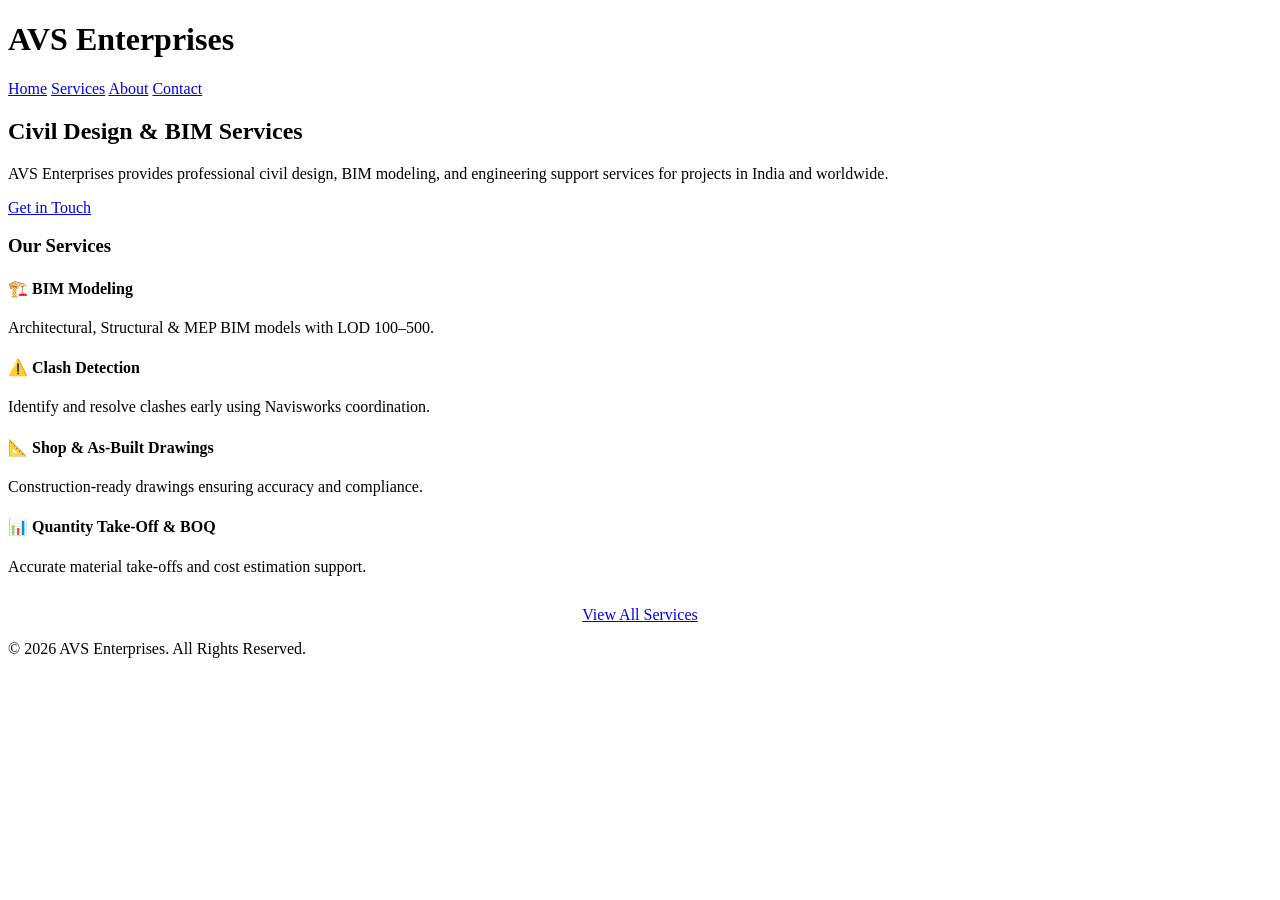
==== index.html @ fd09c1a2 "Add files via upload" ====
<!DOCTYPE html>
<html lang="en">
<head>
  <meta charset="UTF-8" />
  <meta name="viewport" content="width=device-width, initial-scale=1.0" />
  <title>AVS Enterprises | Civil Design & BIM Services</title>
  <link rel="stylesheet" href="css/style.css" />
</head>
<body>

  <!-- NAVBAR -->
  <header class="navbar">
    <div class="container">
      <h1 class="logo">AVS Enterprises</h1>
      <nav>
        <a href="index.html" class="active">Home</a>
        <a href="services.html">Services</a>
        <a href="about.html">About</a>
        <a href="contact.html">Contact</a>
      </nav>
    </div>
  </header>

  <!-- HERO SECTION -->
  <section class="hero">
    <div class="container">
      <h2>Civil Design & BIM Services</h2>
      <p>
        AVS Enterprises provides professional civil design,
        BIM modeling, and engineering support services
        for projects in India and worldwide.
      </p>
      <a href="contact.html" class="btn">Get in Touch</a>
    </div>
  </section>

  <!-- SERVICES PREVIEW -->
  <section class="services">
    <div class="container">
      <h3>Our Services</h3>

      <div class="services-grid">

        <div class="service-card">
          <h4>🏗️ BIM Modeling</h4>
          <p>Architectural, Structural & MEP BIM models with LOD 100–500.</p>
        </div>

        <div class="service-card">
          <h4>⚠️ Clash Detection</h4>
          <p>Identify and resolve clashes early using Navisworks coordination.</p>
        </div>

        <div class="service-card">
          <h4>📐 Shop & As-Built Drawings</h4>
          <p>Construction-ready drawings ensuring accuracy and compliance.</p>
        </div>

        <div class="service-card">
          <h4>📊 Quantity Take-Off & BOQ</h4>
          <p>Accurate material take-offs and cost estimation support.</p>
        </div>

      </div>

      <div style="text-align:center; margin-top:30px;">
        <a href="services.html" class="btn">View All Services</a>
      </div>
    </div>
  </section>

  <!-- FOOTER -->
  <footer class="footer">
    <p>© 2026 AVS Enterprises. All Rights Reserved.</p>
  </footer>

</body>
</html>
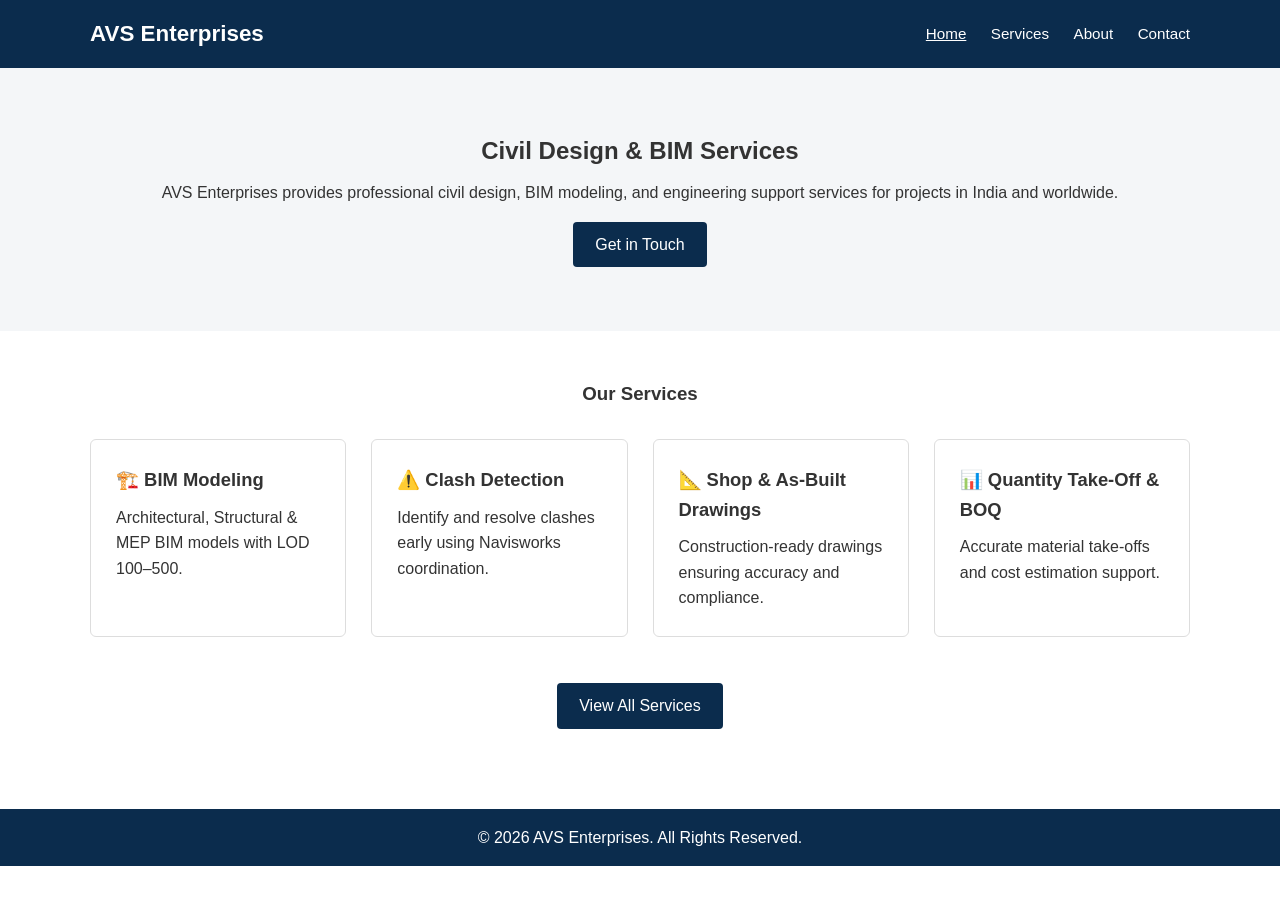
==== commit e1d0328a: "Update index.html" ====
--- a/index.html
+++ b/index.html
@@ -2,8 +2,27 @@
 <html lang="en">
 <head>
   <meta charset="UTF-8" />
+
+  <!-- Responsive -->
   <meta name="viewport" content="width=device-width, initial-scale=1.0" />
+
+  <!-- SEO Meta Tags -->
   <title>AVS Enterprises | Civil Design & BIM Services</title>
+  <meta name="description" content="AVS Enterprises provides professional civil design, BIM modeling, clash detection, and construction documentation services for projects in India and worldwide." />
+  <meta name="keywords" content="Civil Design Services, BIM Services, Revit Modeling, Clash Detection, BOQ, Quantity Takeoff, Structural BIM, AVS Enterprises" />
+  <meta name="author" content="AVS Enterprises" />
+  <meta name="robots" content="index, follow" />
+
+  <!-- Canonical -->
+  <link rel="canonical" href="https://lunak38.github.io/avs-enterprises-website/" />
+
+  <!-- Open Graph (Social & Google Preview) -->
+  <meta property="og:title" content="AVS Enterprises | Civil Design & BIM Services" />
+  <meta property="og:description" content="Professional civil design and BIM services including Revit modeling, clash detection, and construction documentation." />
+  <meta property="og:type" content="website" />
+  <meta property="og:url" content="https://lunak38.github.io/avs-enterprises-website/" />
+
+  <!-- Styles -->
   <link rel="stylesheet" href="css/style.css" />
 </head>
 <body>
--- a/css/style.css
+++ b/css/style.css
@@ -0,0 +1,167 @@
+* {
+  margin: 0;
+  padding: 0;
+  box-sizing: border-box;
+  font-family: Arial, sans-serif;
+}
+
+body {
+  line-height: 1.6;
+  color: #333;
+  background: #fff;
+}
+
+.container {
+  width: 90%;
+  max-width: 1100px;
+  margin: auto;
+}
+
+/* ================= NAVBAR ================= */
+.navbar {
+  background: #0b2c4d;
+  padding: 1rem 0;
+}
+
+.navbar .container {
+  display: flex;
+  justify-content: space-between;
+  align-items: center;
+}
+
+.logo {
+  color: #fff;
+  font-size: 1.4rem;
+}
+
+.navbar nav a {
+  color: #fff;
+  margin-left: 20px;
+  text-decoration: none;
+  font-size: 0.95rem;
+}
+
+.navbar nav a:hover,
+.navbar nav a.active {
+  text-decoration: underline;
+}
+
+/* ================= HERO ================= */
+.hero,
+.services-hero {
+  background: #f4f6f8;
+  padding: 4rem 0;
+  text-align: center;
+}
+
+.hero h2,
+.services-hero h2 {
+  margin-bottom: 10px;
+}
+
+.btn {
+  display: inline-block;
+  margin-top: 1rem;
+  padding: 10px 22px;
+  background: #0b2c4d;
+  color: #fff;
+  text-decoration: none;
+  border-radius: 4px;
+}
+
+/* ================= SERVICES ================= */
+.services {
+  padding: 3rem 0;
+}
+
+.services h3 {
+  text-align: center;
+  margin-bottom: 30px;
+}
+
+/* Shared grid for HOME + SERVICES page */
+.services-grid,
+.service-grid {
+  display: grid;
+  grid-template-columns: repeat(auto-fit, minmax(250px, 1fr));
+  gap: 25px;
+}
+
+/* Shared card style */
+.service-card,
+.card {
+  background: #fff;
+  padding: 25px;
+  border: 1px solid #ddd;
+  border-radius: 6px;
+  transition: transform 0.25s ease, box-shadow 0.25s ease;
+}
+
+.service-card:hover,
+.card:hover {
+  transform: translateY(-6px);
+  box-shadow: 0 8px 18px rgba(0, 0, 0, 0.12);
+}
+
+/* Service titles */
+.service-card h3,
+.service-card h4,
+.card h4 {
+  font-size: 1.15rem;
+  margin-bottom: 10px;
+}
+
+/* Lists inside service cards */
+.service-card ul {
+  margin-top: 10px;
+  padding-left: 18px;
+}
+
+/* ================= CTA ================= */
+.cta {
+  background: #0b2c4d;
+  color: #fff;
+  text-align: center;
+  padding: 3rem 1rem;
+}
+
+.cta .btn {
+  background: #fff;
+  color: #0b2c4d;
+}
+
+/* ================= FOOTER ================= */
+.footer {
+  background: #0b2c4d;
+  color: #fff;
+  text-align: center;
+  padding: 1rem;
+  margin-top: 2rem;
+}
+
+/* ================= MOBILE ================= */
+@media (max-width: 768px) {
+
+  .navbar .container {
+    flex-direction: column;
+  }
+
+  .navbar nav {
+    margin-top: 10px;
+  }
+
+  .navbar nav a {
+    margin: 10px;
+    display: inline-block;
+  }
+
+  .hero,
+  .services-hero {
+    padding: 2.5rem 1rem;
+  }
+
+  .services-grid,
+  .service-grid {
+    grid-template-columns: 1fr;
+  }
+}
